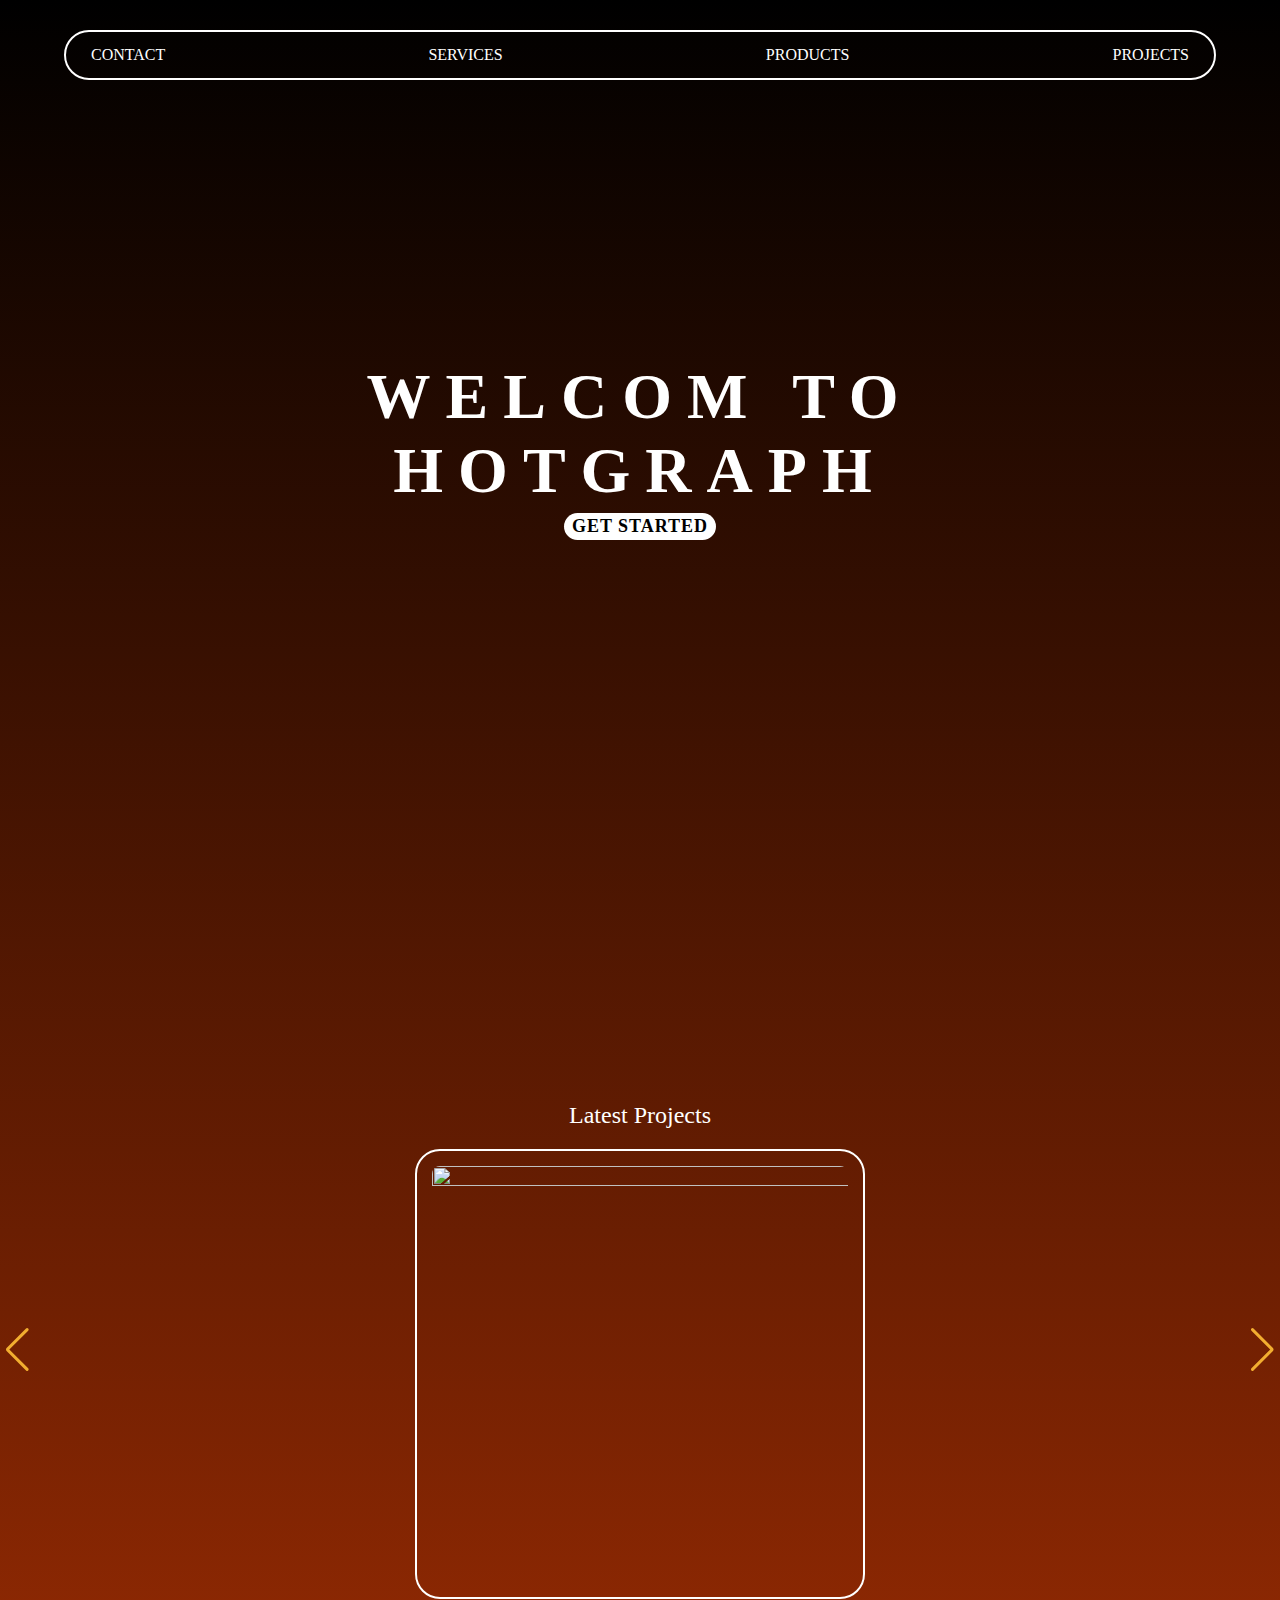
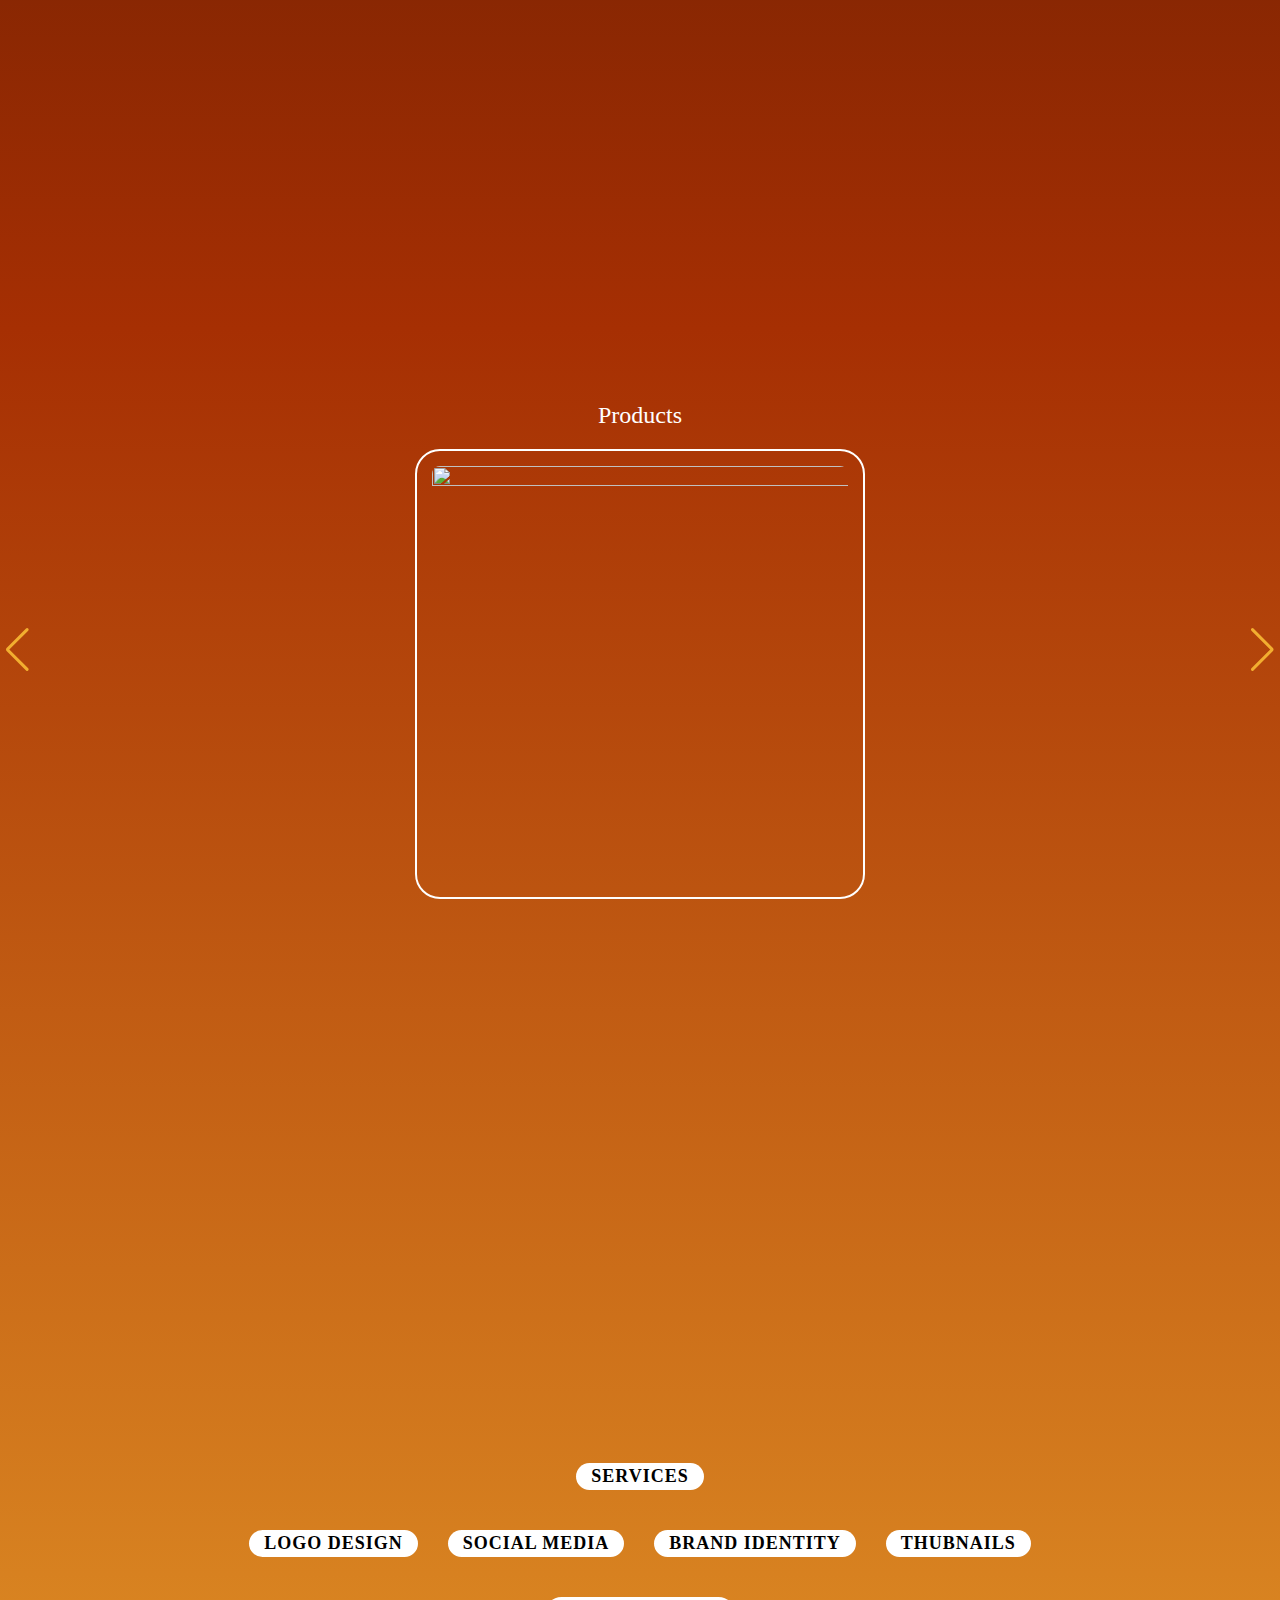
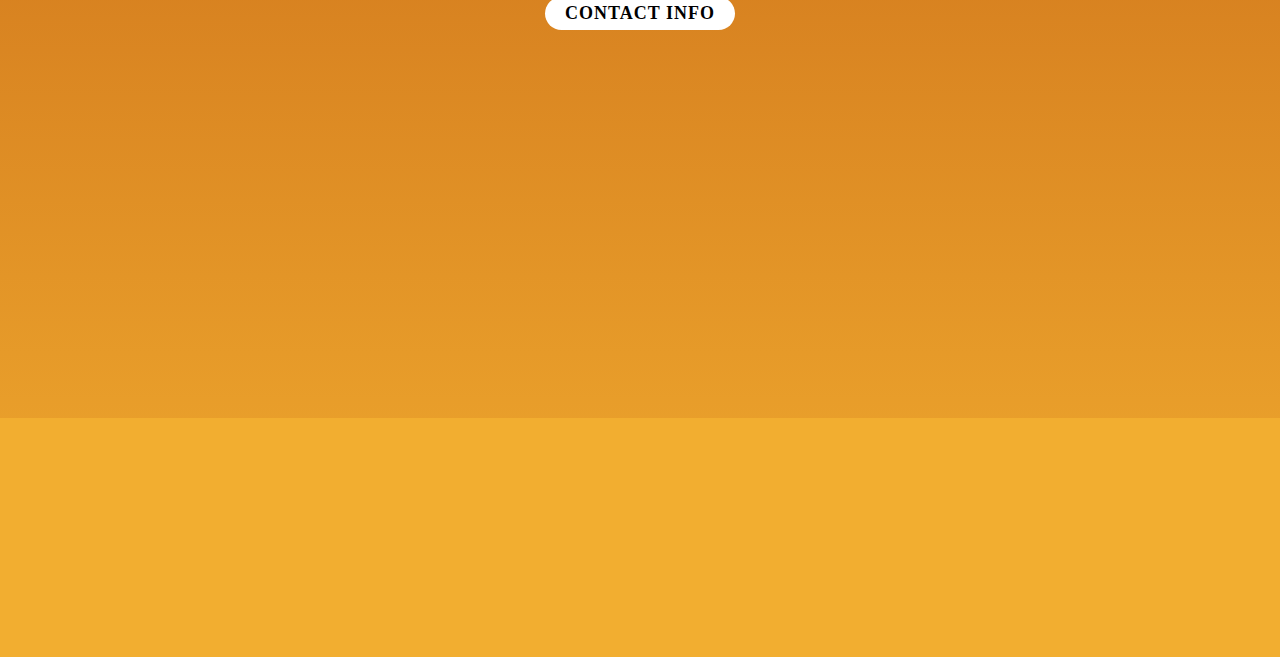
==== HOTGRAPH.html @ 815e974d "Add files via upload" ====
<!DOCTYPE html>
<html lang="en">

<head prefix="og: http://ogp.me/ns#">
    <meta charset="UTF-8">
    <meta name="viewport" content="width=device-width, initial-scale=1.0">
    <title>HOTGRAPH</title>
    <meta name="theme-color" content="#f2ae30" />
    <meta name="author" content="Marwan Sherif">
    <meta http-equiv="X-UA-Compatible" content="IE=edge">
    <meta name="description"
        content="Welcome to HOTGRAPH – where ideas transform into distinctive designs. We are a graphic design studio specializing in providing creative solutions that meet our clients' needs with professionalism">
    <meta name="keywords"
        content="graphic design,design,graphic designer,graphic design business,graphic design tips,graphic design studio,graphic design career,studio tour,graphic design studio tour,freelance graphic design tips,graphic designer life,graphic designer desk setup,freelance graphic designer,graphic design setup,design studio,art studio tour,graphic design app,design studio bts,business of design,graphic design portfolio,how to become a graphic designer,graphic design for beginners,learn graphic design,graphic design course,logo design,day in the life of a graphic designer,graphic,egyptian graphic designer,graphic design work,graphic design basics,graphic design tutorial,HOTGRAPH,HOTGRAPHS,HOT GRAPH,HOT GRAPHS,hotgraph,hotgraphs,hot graph,hot graphs">
    <link rel="icon" href="Attachments/Images/logo.jpg" />
    <link rel="shortcut" href="Attachments/Images/logo.jpg" />
    <link rel="apple-touch-icon" href="Attachments/Images/logo.jpg" />
    <meta property="og:locale" content="en_US">
    <meta property="og:type" content="website">
    <meta property="og:title" content="HOTGRAPH">
    <meta property="og:description"
        content="Welcome to HOTGRAPH – where ideas transform into distinctive designs. We are a graphic design studio specializing in providing creative solutions that meet our clients' needs with professionalism">
    <meta property="og:image" content="Attachments/Images/logo.jpg">
    <meta property="og:url" content="https://hot-graph.blogspot.com">
    <meta property="og:site_name" content="hot-graph.blogspot.com">
    <meta name="twitter:title" content="HOTGRAPH">
    <meta name="twitter:description"
        content="Welcome to HOTGRAPH – where ideas transform into distinctive designs. We are a graphic design studio specializing in providing creative solutions that meet our clients' needs with professionalism">
    <meta name="twitter:image" content="Attachments/Images/logo.jpg">
    <meta name="twitter:card" content="summary-large-image">
    <meta name="twitter:site" content="@hotgraph">
    <meta name="twitter:creator" content="@hotgraph">

    <!-- Link Swiper CSS -->
    <link rel="stylesheet" href="https://cdn.jsdelivr.net/npm/swiper@11/swiper-bundle.min.css" />


    <!-- Link CSS file -->
    <link rel="stylesheet" href="HOTGRAPH.css">
</head>

<body>

    <header>

        <nav>
            <a href="#contact-info">CONTACT</a>
            <a href="#services-contactInfo">SERVICES</a>
            <a href="#products">PRODUCTS</a>
            <a href="#latest-projects">PROJECTS</a>
        </nav>


        <section id="welcomText" class="scroll-scale">
            <h1>WELCOM TO <br> HOTGRAPH</h1>

            <div>GET STARTED</div>
        </section>

    </header>

    <!-- Projects -->

    <div class="swiper" id="latest-projects">


        <p class="latestProjects-title">
            <a href="https://www.behance.net/hotgraph" target="_blank" title="Click here to see our projects on behance">Latest Projects</a>
        </p>

        <div class="swiper-wrapper">
            <div class="swiper-slide">
                <img src="Attachments/Images/logo.jpg" alt="">
            </div>
            <div class="swiper-slide">
                <img src="Attachments/Images/logo.jpg" alt="">
            </div>
            <div class="swiper-slide">
                <img src="Attachments/Images/logo.jpg" alt="">
            </div>
        </div>
    
        <div class="swiper-button-prev"></div>
        <div class="swiper-button-next"></div>
    
    </div>


    <!-- Products -->

    <div class="swiper" id="products">


        <p class="latestProducts-title">
            <a href="https://amrtarek.gumroad.com/" target="_blank" title="Click here to see our products on behance">Products</a>
        </p>

        <div class="swiper-wrapper">
            <div class="swiper-slide">
                <img src="Attachments/Images/logo.jpg" alt="">
            </div>
            <div class="swiper-slide">
                <img src="Attachments/Images/logo.jpg" alt="">
            </div>
            <div class="swiper-slide">
                <img src="Attachments/Images/logo.jpg" alt="">
            </div>
        </div>
    
        <div class="swiper-button-prev"></div>
        <div class="swiper-button-next"></div>
    
    </div>


    <!-- Services -->

    <div class="services-contactInfo" id="services-contactInfo">
        <section id="services">
            <p>SERVICES</p>
            <div class="services-item">
                <p>LOGO DESIGN</p>
                <p>SOCIAL MEDIA</p>
                <p>BRAND IDENTITY</p>
                <p>THUBNAILS</p>
            </div>
        </section>

        <section id="socialMedia-contactInfo">
            <p>CONTACT INFO</p>
        </section>

        <section id="arrow" class="scroll-scale">
            <img src="Attachments/Images/arrow.png" alt="" class="rightDown-arrow">
        </section>
    </div>

    <!-- Fire Image -->

    <img src="Attachments\Images\fire.png" alt="" class="fire-img">

    <!-- Footer -->

    <footer id="contact-info">
        <div class="scroll-right">
            <p>INSTA: <a href="https://www.instagram.com/hotgraphss/" target="_blank">A_ TR.PSD</a> </p>
            <p>BEHANCE: <a href="https://www.behance.net/hotgraph" target="_blank">HOTGRAPH</a> </p>
            <p>FACEBOOK: <a href="https://facebook.com" target="_blank">HOTEGRAPH</a> </p>
            <p>E-MAIL: <a
                    href="mailto:AMRT.PSD@GMAIL.COM?subject= Your Subject&body= Your message...">AMRT.PSD@GMAIL.COM</a>
            </p>
        </div>

        <img src="Attachments/Images/logo-transparentBg.png" alt="" id="logo" class="scroll-scale">
    </footer>





    <!-- Swiper JS -->
    <script src="https://cdn.jsdelivr.net/npm/swiper@11/swiper-bundle.min.js"></script>

    <!-- Link file JS -->
    <script src="HOTGRAPH.js"></script>

</body>

</html>
---- HOTGRAPH.css ----
/* Fonts */


/* @font-face {
    font-family: "Title-Font";
    src: url(Attachments/Fonts/Inferno-L3nPD.ttf);
}

@font-face {
    font-family: "Content-Font";
    src: url(Attachments/Fonts/merriweather.regular.ttf);
} */

@font-face {
    font-family: "myFont";
    src: url(Attachments/Fonts/AstroSpace-eZ2Bg.ttf);
}

/* Variables */

:root {
    --yellow: #f2ae30;
    --black: #000;
    --brown: #a62f03;
    --red: #bb0a1e;
}

/* Scrollbar */

::-webkit-scrollbar {
    width: 15px;
}

::-webkit-scrollbar-track {
    background: #000;
}

::-webkit-scrollbar-thumb {
    background: var(--red);
    border-radius: 5rem;
}

/* All the page */

* {
    margin: 0;
    padding: 0;
    box-sizing: border-box;
    font-family: "myFont";
    scroll-behavior: smooth;
}

body {
    background: linear-gradient(to top, var(--yellow), var(--brown), var(--black));
}

a {
    text-decoration: none;
}

/* Header */

header {
    min-height: 100dvh;
    align-content: center;
    text-align: center;
    position: relative;
}


#welcomText {
    align-content: center;
}


header h1 {
    color: #fff;
    text-transform: capitalize;
    font-size: clamp(22px, 5vw, 75px);
    font-weight: 900;
    letter-spacing: 15px;
    margin-bottom: 5px;
}

header div {
    background-color: #fff;
    color: #000;
    text-transform: capitalize;
    display: inline-block;
    cursor: pointer;
    align-content: center;
    border-radius: 50px;
    padding: 3px 8px;
    font-size: 18px;
    letter-spacing: 1px;
    font-weight: 600;
}

/* Nav */

nav {
    height: 50px;
    width: 90%;
    margin: 30px auto 0;
    border: 2px #fff solid;
    border-radius: 30px;
    display: flex;
    align-items: center;
    justify-content: space-between;
    padding: 10px 25px;
    position: absolute;
    top: 0;
    left: 5%;
    animation: scroll-top ease-in-out 1s both;
}

nav a {
    cursor: pointer;
    color: #fff;
    transition: .2s ease;
}

nav a:hover {
    color: var(--yellow);
}

/* Latest Projects & Products*/

        .swiper {
            min-height: 100vh;
            width: 100%;
            margin: auto;
            display: flex;
            align-items: center;
            justify-content: center;
            flex-direction: column;
            position: relative;
        }

        .latestProjects-title,
        .latestProducts-title {
            margin-bottom: 20px;
            position: relative;
        }

        .latestProjects-title a,
        .latestProducts-title a {
            color: #fff;
            text-decoration: none;
            font-size: 24px;
        }

        .latestProjects-title::after,
        .latestProducts-title::after {
            content: "";
            position: absolute;
            bottom: -4px;
            left: 0;
            width: 0;
            height: 3px;
            background-color: #fff;
            transition: .7s ease;
            border-radius: 30px;
        }

        .latestProjects-title:hover::after,
        .latestProducts-title:hover::after {
            width: 100%;
        }

        .swiper-slide {
            display: flex;
            align-items: center;
            justify-content: center;
            user-select: none;
        }

        .swiper-slide img {
            border: 2px solid #fff;
            border-radius: 25px;
            padding: 15px;
            width: 450px;
            aspect-ratio: 1 / 1;
            box-sizing: border-box;
        }

        .swiper-button-prev,
        .swiper-button-next {
            color: #f2ae30;
            position: absolute;
        }

        .swiper-button-next {
            right: 4px;
        }

        .swiper-button-prev {
            left: 4px;
        }

/* Services & Contact Info */

.services-contactInfo {
    min-height: 100dvh;
    display: flex;
    align-items: center;
    justify-content: center;
    flex-direction: column;
}

/* Services */

#services {
    width: 90%;
    margin-inline: auto;
    text-align: center;
}

#services>p {
    background-color: #fff;
    color: #000;
    text-transform: capitalize;
    display: inline-block;
    cursor: pointer;
    align-content: center;
    border-radius: 50px;
    padding: 3px 15px;
    font-size: 18px;
    margin-top: 10px;
    letter-spacing: 1px;
    margin-bottom: 30px;
    font-weight: 600;
}

.services-item {
    display: flex;
    justify-content: center;
    margin-bottom: 30px;
}

.services-item p {
    background-color: #fff;
    color: #000;
    text-transform: capitalize;
    align-content: center;
    text-align: center;
    display: inline-block;
    cursor: pointer;
    border-radius: 50px;
    padding: 3px 15px;
    font-size: 18px;
    margin-top: 10px;
    letter-spacing: 1px;
    margin-inline: 15px;
    font-weight: 600;
}

/* Social Media Links & Contact Info */

#socialMedia-contactInfo {
    text-align: center;
}

#socialMedia-contactInfo p {
    background-color: #fff;
    color: #000;
    text-transform: capitalize;
    display: inline-block;
    cursor: pointer;
    align-content: center;
    border-radius: 30px;
    padding: 6px 20px;
    font-size: 18px;
    margin-top: 10px;
    letter-spacing: 1px;
    text-align: center;
    font-weight: 600;
}

#arrow {
    text-align: center;
}

#arrow img {
    height: 64px;
}

/* Fire Image */

.fire-img {
    width: 100%;
    position: relative;
    top: 5px;
}

/* Footer */

footer {
    background-color: var(--yellow);
    display: flex;
    justify-content: space-between;
    align-items: center;
    padding: 50px 60px;
}

footer div p {
    font-size: 14px;
    font-weight: 700;
    margin-block: 15px;
}

footer div p a {
    color: #000;
    font-size: 14px;
    position: relative;
}

footer img {
    width: 150px;
    border-radius: 100%;
    cursor: pointer;
}

/* Responsivity */

@media screen and (max-width: 800px) {

    #socialMedia-contactInfo p,
    #services>p,
    .services-item p {
        font-size: 14px;
    }
}

@media screen and (max-width: 540px) {
    footer {
        flex-direction: column;
    }

    footer div p {
        text-align: center;
    }

    .services-item {
        display: grid;
        grid-template-columns: repeat(2, 1fr);
    }
}

@media screen and (max-width: 500px) {
    nav a {
        font-size: 12px;
    }

    header h1 {
        letter-spacing: 8px;
    }

    header div {
        font-size: 14px;
    }
}

@media screen and (max-width: 370px) {
    nav a {
        font-size: 10px;
    }

    nav {
        height: 35px;
        padding: 0 5px;
    }

    #socialMedia-contactInfo p,
    #services > p,
    .services-item p {
        font-size: 12px;
    }
}

@media screen and (max-width: 320px) {
    nav a {
        font-size: 8px;
    }
}

/* Animation */

.scroll-scale {
    opacity: 0;
    transform: scale(.7);
    transition: all 2s;
}

.scroll-bottom {
    opacity: 0;
    transform: translateY(300px);
    transition: 2s;
}

.scroll-top {
    opacity: 0;
    transform: translateY(-300px);
    transition: 2s;
}

.scroll-right {
    opacity: 0;
    transform: translateX(-250px);
    transition: 2s;
}

.scroll-left {
    opacity: 0;
    transform: translateX(250px);
    transition: 2s;
}

.scroll-opacity {
    opacity: 0;
    transition: 4s;
}

.show-items {
    opacity: 1;
    transform: translateX(0);
    transform: translateY(0);
}

/* Nav Animation */

@keyframes scroll-top {
    from {
        transform: translateY(-200px);
        opacity: 0;
    }

    to {
        transform: translateY(0);
        opacity: 1;
    }
}


/* Slider Responsivity ( Products & Latest Projects ) */

@media screen and (max-width: 600px) {
    .swiper-slide img {
        width: 300px;
        padding: 5px;
    }

    p a {
        font-size: 18px;
    }

    .swiper-button-next::after,
    .swiper-button-prev::after {
        font-size: 35px;
    }
}

@media screen and (max-width: 350px) {
    .swiper-slide img {
        width: 200px;
        border-radius: 14px;
    }

    .swiper-button-next::after,
    .swiper-button-prev::after {
        font-size: 30px;
    }
}

@media screen and (max-width: 350px) {
    .swiper-slide img {
        width: 160px;
        border-radius: 13px;
    }
}
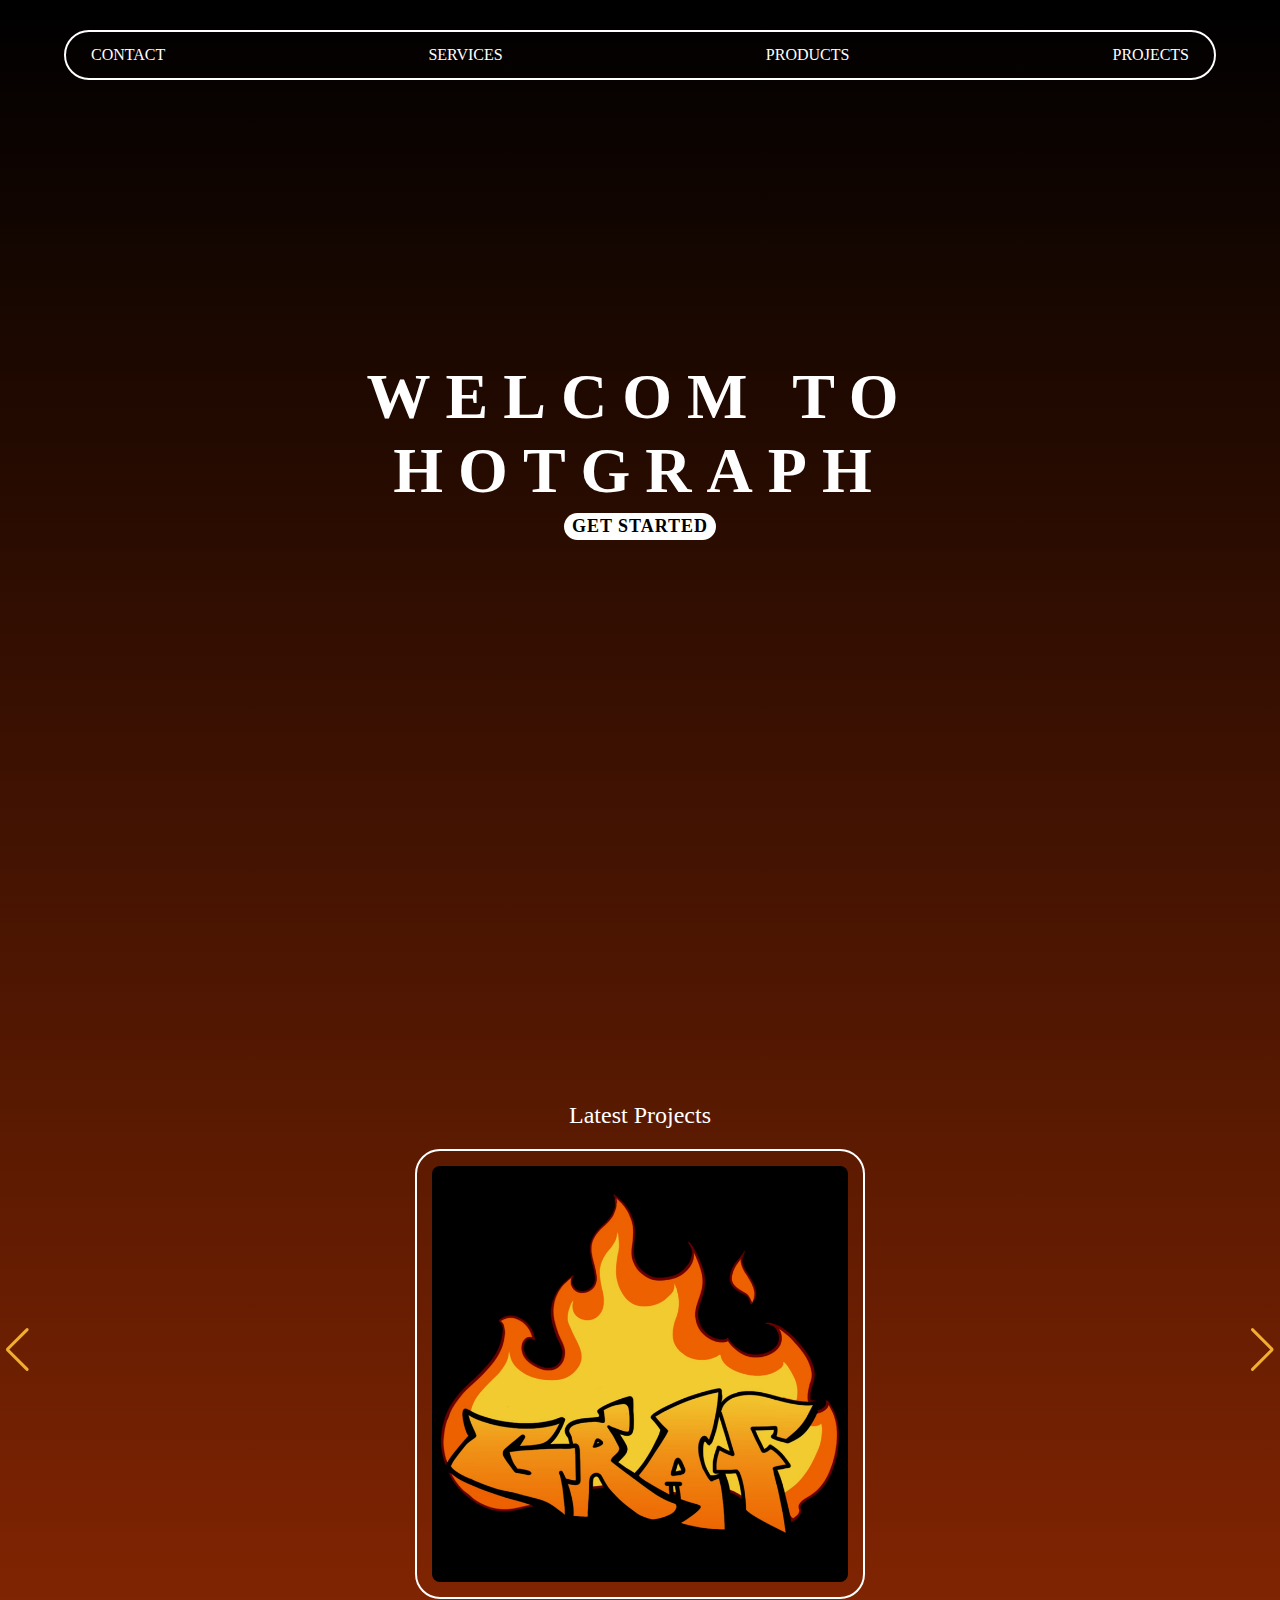
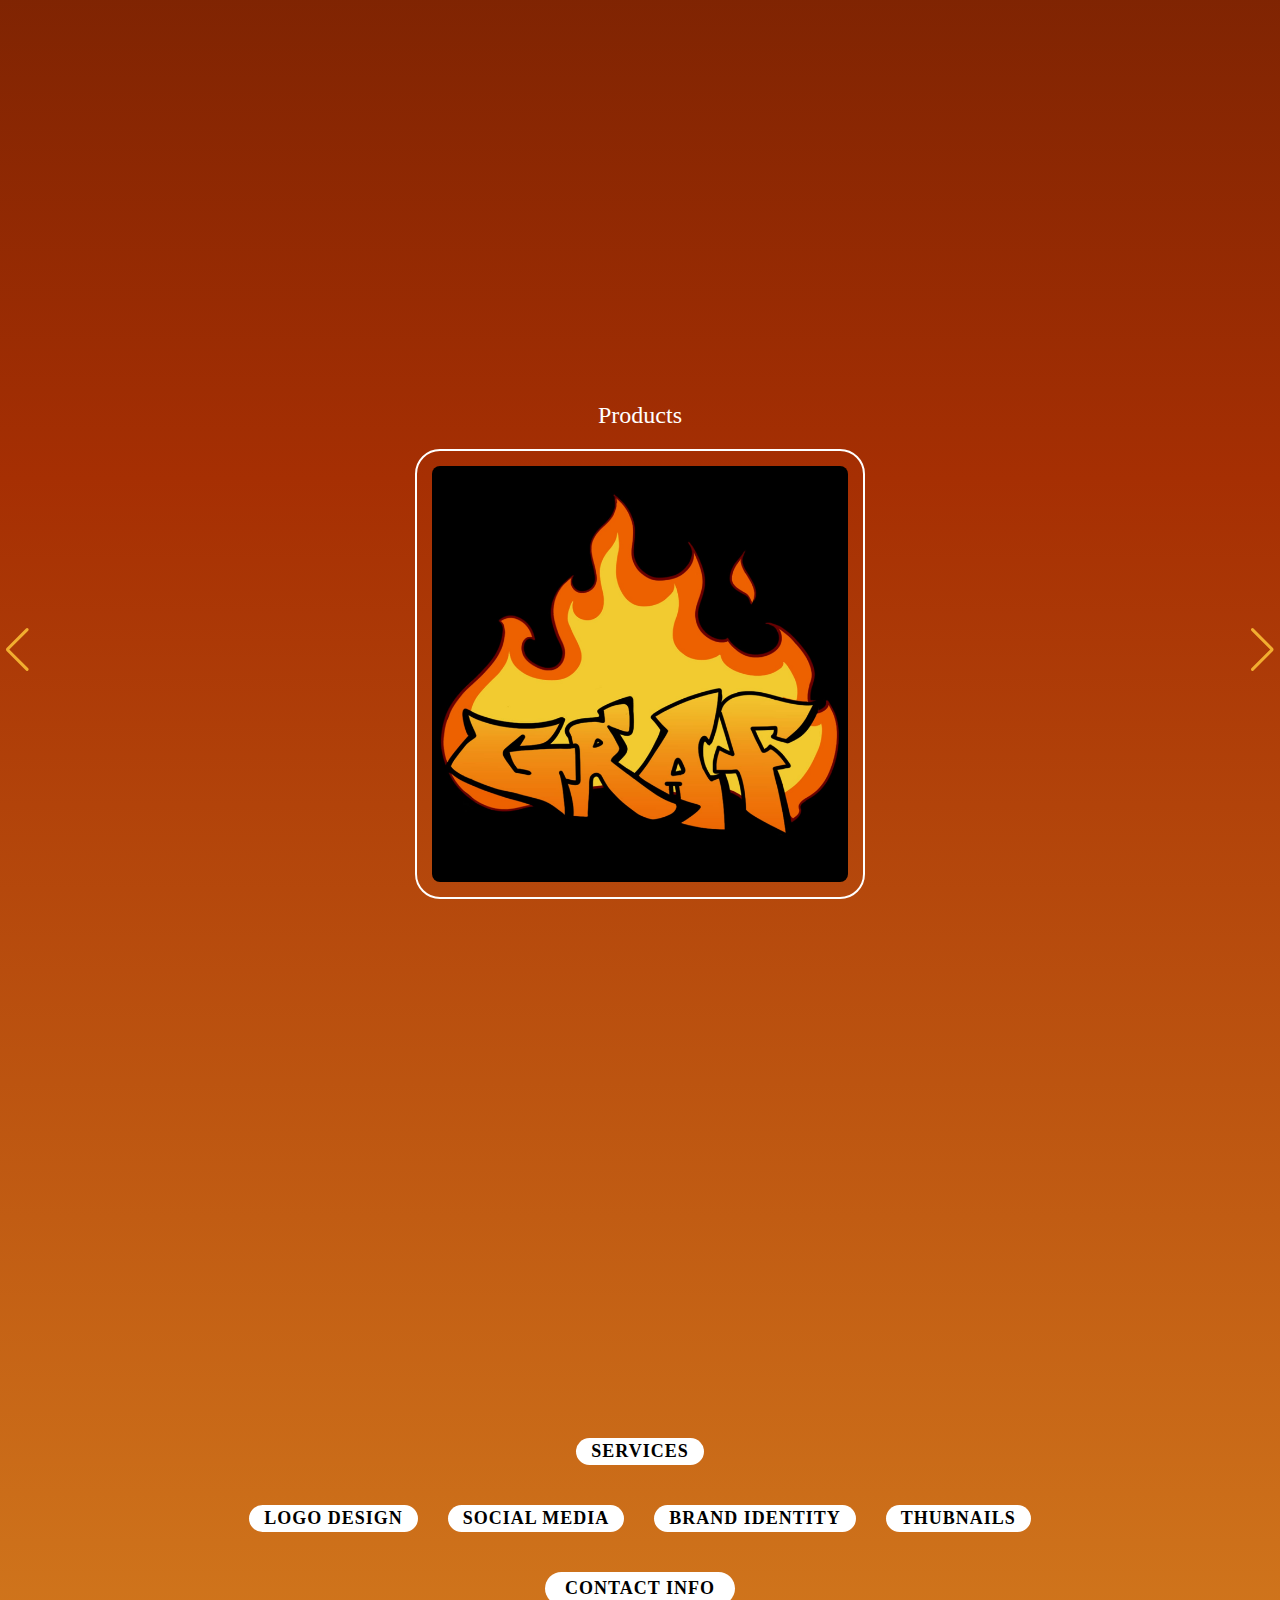
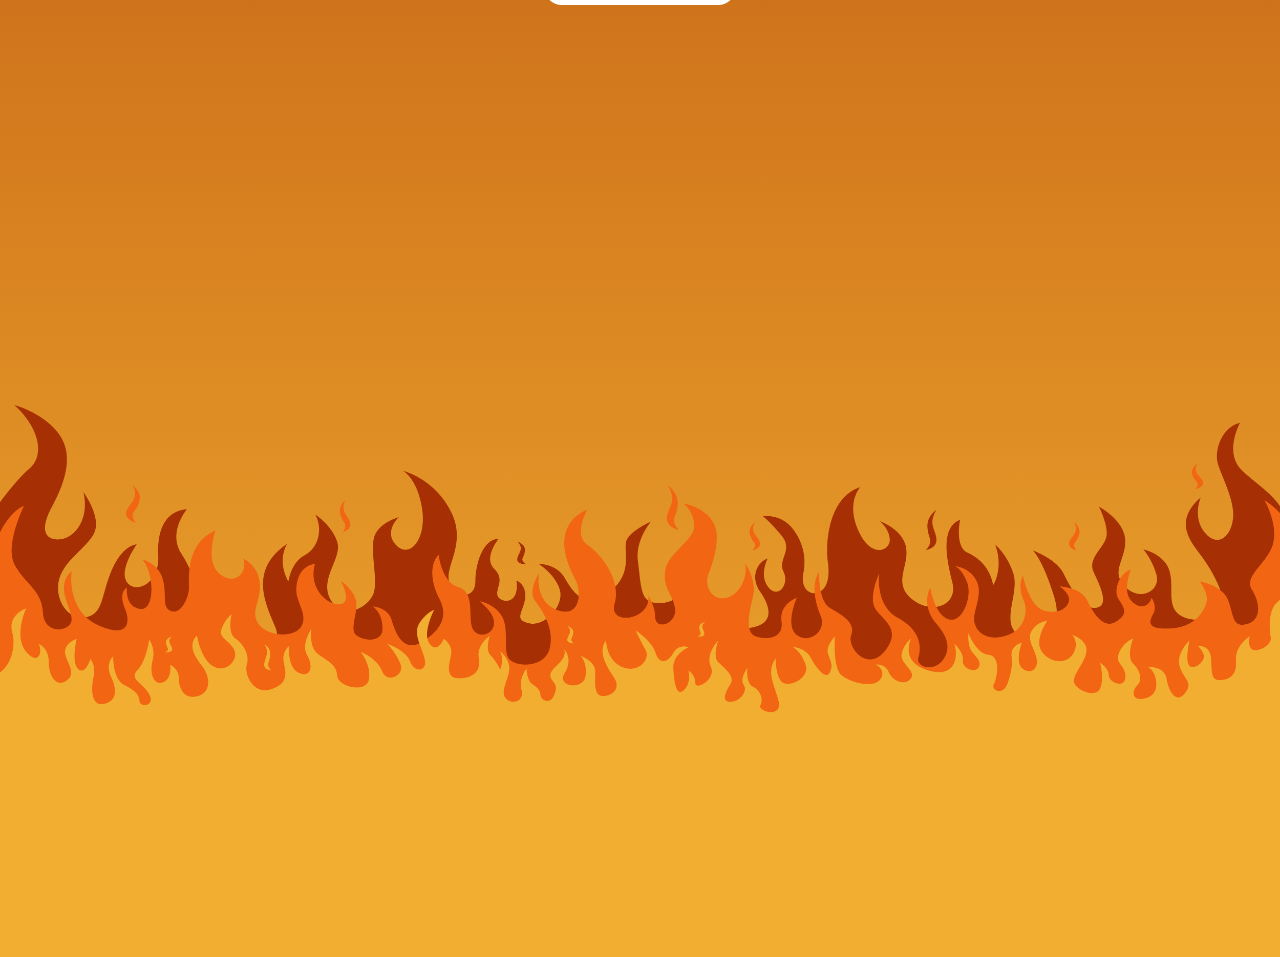
==== commit bf8e34eb: "Update HOTGRAPH.html" ====
--- a/HOTGRAPH.html
+++ b/HOTGRAPH.html
@@ -12,21 +12,21 @@
         content="Welcome to HOTGRAPH – where ideas transform into distinctive designs. We are a graphic design studio specializing in providing creative solutions that meet our clients' needs with professionalism">
     <meta name="keywords"
         content="graphic design,design,graphic designer,graphic design business,graphic design tips,graphic design studio,graphic design career,studio tour,graphic design studio tour,freelance graphic design tips,graphic designer life,graphic designer desk setup,freelance graphic designer,graphic design setup,design studio,art studio tour,graphic design app,design studio bts,business of design,graphic design portfolio,how to become a graphic designer,graphic design for beginners,learn graphic design,graphic design course,logo design,day in the life of a graphic designer,graphic,egyptian graphic designer,graphic design work,graphic design basics,graphic design tutorial,HOTGRAPH,HOTGRAPHS,HOT GRAPH,HOT GRAPHS,hotgraph,hotgraphs,hot graph,hot graphs">
-    <link rel="icon" href="Attachments/Images/logo.jpg" />
-    <link rel="shortcut" href="Attachments/Images/logo.jpg" />
-    <link rel="apple-touch-icon" href="Attachments/Images/logo.jpg" />
+    <link rel="icon" href="logo.jpg" />
+    <link rel="shortcut" href="logo.jpg" />
+    <link rel="apple-touch-icon" href="logo.jpg" />
     <meta property="og:locale" content="en_US">
     <meta property="og:type" content="website">
     <meta property="og:title" content="HOTGRAPH">
     <meta property="og:description"
         content="Welcome to HOTGRAPH – where ideas transform into distinctive designs. We are a graphic design studio specializing in providing creative solutions that meet our clients' needs with professionalism">
-    <meta property="og:image" content="Attachments/Images/logo.jpg">
+    <meta property="og:image" content="logo.jpg">
     <meta property="og:url" content="https://hot-graph.blogspot.com">
     <meta property="og:site_name" content="hot-graph.blogspot.com">
     <meta name="twitter:title" content="HOTGRAPH">
     <meta name="twitter:description"
         content="Welcome to HOTGRAPH – where ideas transform into distinctive designs. We are a graphic design studio specializing in providing creative solutions that meet our clients' needs with professionalism">
-    <meta name="twitter:image" content="Attachments/Images/logo.jpg">
+    <meta name="twitter:image" content="logo.jpg">
     <meta name="twitter:card" content="summary-large-image">
     <meta name="twitter:site" content="@hotgraph">
     <meta name="twitter:creator" content="@hotgraph">
@@ -70,13 +70,13 @@
 
         <div class="swiper-wrapper">
             <div class="swiper-slide">
-                <img src="Attachments/Images/logo.jpg" alt="">
+                <img src="logo.jpg" alt="">
             </div>
             <div class="swiper-slide">
-                <img src="Attachments/Images/logo.jpg" alt="">
+                <img src="logo.jpg" alt="">
             </div>
             <div class="swiper-slide">
-                <img src="Attachments/Images/logo.jpg" alt="">
+                <img src="logo.jpg" alt="">
             </div>
         </div>
     
@@ -97,13 +97,13 @@
 
         <div class="swiper-wrapper">
             <div class="swiper-slide">
-                <img src="Attachments/Images/logo.jpg" alt="">
+                <img src="logo.jpg" alt="">
             </div>
             <div class="swiper-slide">
-                <img src="Attachments/Images/logo.jpg" alt="">
+                <img src="logo.jpg" alt="">
             </div>
             <div class="swiper-slide">
-                <img src="Attachments/Images/logo.jpg" alt="">
+                <img src="logo.jpg" alt="">
             </div>
         </div>
     
@@ -131,13 +131,13 @@
         </section>
 
         <section id="arrow" class="scroll-scale">
-            <img src="Attachments/Images/arrow.png" alt="" class="rightDown-arrow">
+            <img src="arrow.png" alt="" class="rightDown-arrow">
         </section>
     </div>
 
     <!-- Fire Image -->
 
-    <img src="Attachments\Images\fire.png" alt="" class="fire-img">
+    <img src="fire.png" alt="" class="fire-img">
 
     <!-- Footer -->
 
@@ -166,4 +166,4 @@
 
 </body>
 
-</html>+</html>
